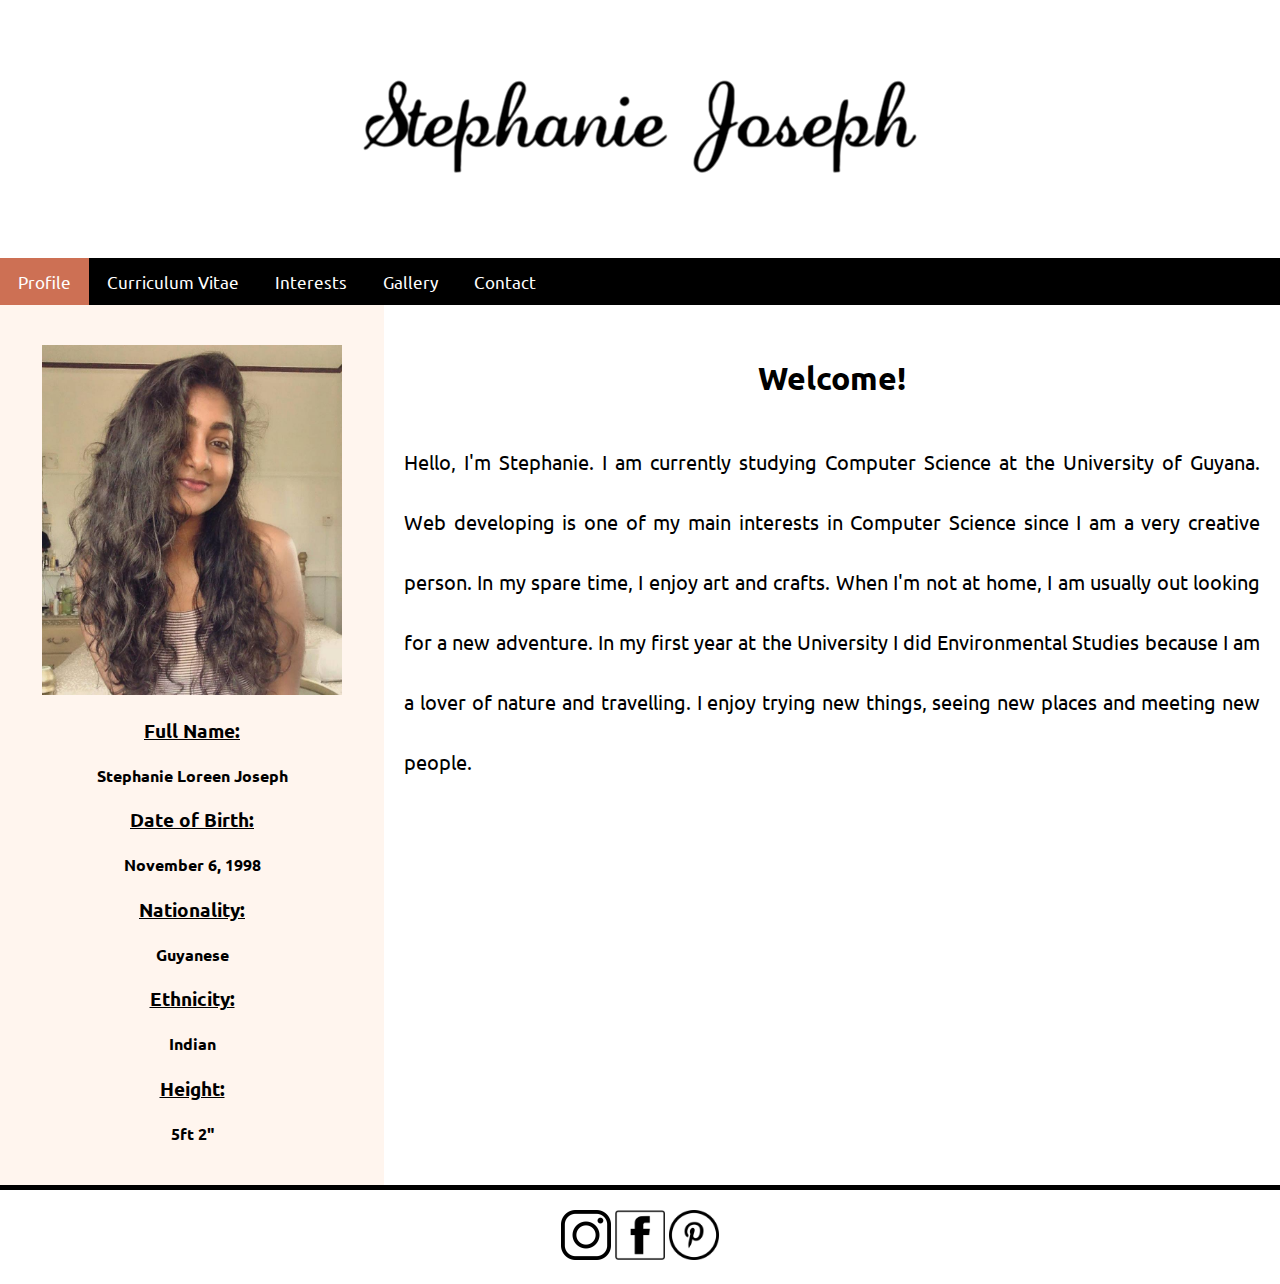
==== index.html @ dca3a4a3 "First Commit" ====
<!DOCTYPE html>
<html lang="en">
<head>
<meta charset="UTF-8">
<meta name="viewport" content="width=device-width, initial-scale=1">
<link href="https://fonts.googleapis.com/css?family=Ubuntu" rel="stylesheet">
<link rel="stylesheet" href= "style.css">
<link rel="icon" type="image/png" href="fav.png">
<title>Stephanie Joseph</title>
<style>
 h3 {
   text-decoration: underline
 }
 </style>
</head>
<body>

<div class="header">
  <center><img src= "name.png"><center>
</div>

<div class="topnav" id="myTopnav">
  <a href="index.html" class="active">Profile</a>
  <a href="cv.html">Curriculum Vitae</a>
  <a href="interests.html">Interests</a>
  <a href="gallery.html">Gallery</a>
  <a href="contact.html">Contact</a>
  <a href="javascript:void(0);" style="font-size:15px;" class="icon" onclick="myFunction()">&#9776;</a>
</div>

<script>
function myFunction() {
    var x = document.getElementById("myTopnav");
    if (x.className === "topnav") {
        x.className += " responsive";
    } else {
        x.className = "topnav";
    }
}
</script>

<div class="row">
  <div class="side">
      <center><h2></h2>
      <img src="img6.jpg" alt="Stephanie" style="width:300px;height:350px;">
      <h3>Full Name:</h3>
      <h4>Stephanie Loreen Joseph</h4>
      <h3>Date of Birth:</h3>
      <h4>November 6, 1998</h4>
      <h3>Nationality:</h3>
      <h4>Guyanese</h4>
      <h3>Ethnicity:</h3>
      <h4>Indian</h4>
      <h3>Height:</h3>
      <h4>5ft 2"</h4></center>
  </div>
  <div class="main">
      <center><h1>Welcome!</h1>
        <p id = "intro">Hello, I'm Stephanie. I am currently studying Computer Science at the University of Guyana.
        Web developing is one of my main interests in Computer Science since I am a very creative person.
        In my spare time, I enjoy art and crafts. When I'm not at home, I am usually out looking for
        a new adventure. In my first year at the University I did Environmental Studies because I am a lover of nature
        and travelling. I enjoy trying new things, seeing new places and meeting
        new people.<p></center>

  </div>
  </div>
<div class="footer">
  <center>
  <a href="https://www.instagram.com/stephie.lj/" target="_blank"><img src="insta.png" width="50px" height="50px"></a>
  <a href="https://www.facebook.com/stephanie.joseph.31337" target="_blank"><img src="fb.png" width="50px" height="50px"></a>
  <a href="https://www.pinterest.com/stephiejoseph/" target="_blank"><img src="pin.png" width="50px" height="50px"></a>
</center>
</div>

</body>
</html>
---- style.css ----
* {
    box-sizing: border-box;
}

@font-face {
    font-family: 'adine_kirnbergregular';
    src: url('adine_kirnberg-webfont.woff2') format('woff2'),
         url('adine_kirnberg-webfont.woff') format('woff');
    font-weight: normal;
    font-style: normal;
}

h1,h2,h3,h4,p,th,td, button, a {
    font-family: 'Ubuntu', sans-serif;
}

button {
  font-size: 1rem;
}

h1 {
  line-height: 2;
}

#intro {
  line-height: 3;
  letter-spacing: 3;
  text-align: justify;
  font-size: 20px;
}
/* Style the body */
body {
    margin: 0;
}

/* Header/logo Title */
.header {
    padding: 60px;
    text-align: center;
    color: black;
}

.header , .footer {
  background-image: url("bg.JPG");

}

/* Increase the font size of the heading */
.header h1 {
    font-size: 40px;
    font-family: 'adine_kirnbergregular';
}

/* Style the top navigation bar */
#myTopnav {
  position: sticky;
  top: 0%;
  z-index: 1000;
}

.topnav {
  overflow: hidden;
  background-color: black;
}

.topnav a {
  float: left;
  display: block;
  color: white;
  text-align: center;
  padding: 13px 18px;
  text-decoration: none;
  font-size: 17px;
}

.topnav a:hover {
  background-color: #ddd;
  color: black;
}

.active {
  background-color: #CD7054;
  color: white;
}

.topnav .icon {
  display: none;
}

@media screen and (max-width: 600px) {
  .topnav a:not(:first-child) {display: none;}
  .topnav a.icon {
    float: right;
    display: block;
  }
}

@media screen and (max-width: 600px) {
  .topnav.responsive {position: relative;}
  .topnav.responsive .icon {
    position: absolute;
    right: 0;
    top: 0;
  }
  .topnav.responsive a {
    float: none;
    display: block;
    text-align: left;
  }
}

/* Column container */
.row {
    display: -ms-flexbox; /* IE10 */
    display: flex;
    -ms-flex-wrap: wrap; /* IE10 */
    flex-wrap: wrap;
}

/* Create two unequal columns that sits next to each other */
/* Sidebar/left column */
.side {
    -ms-flex: 30%; /* IE10 */
    flex: 30%;
    background-color: #FFF5EE;
    padding: 20px;
}

/* Main column */
.main {
    -ms-flex: 70%; /* IE10 */
    flex: 70%;
    background-color: white;
    padding: 20px;
}

/* Footer */
.footer {
    border-top: 5px solid black;
    padding: 20px;
    text-align: center;
}

/* Responsive layout - when the screen is less than 700px wide, make the two columns stack on top of each other instead of next to each other */
@media screen and (max-width: 700px) {
    .row {
        flex-direction: column;
    }
}

/* Responsive layout - when the screen is less than 400px wide, make the navigation links stack on top of each other instead of next to each other */
@media screen and (max-width: 400px) {
    .navbar a {
        float: none;
        width: 100%;
    }
}

table {
    border-collapse: collapse;
    border-spacing: 0;
    width: 100%;
    border: 2px solid #CD7054;
}

th, td {
    border: 2px solid #CD7054;
    text-align: left;
    padding: 8px;
}

/* The actual timeline (the vertical ruler) */
.timeline {
    position: relative;
    max-width: 1200px;
}

/* The actual timeline (the vertical ruler) */
.timeline::after {
    content: '';
    position: absolute;
    width: 6px;
    background-color: #CD7054;
    top: 0;
    bottom: 0;
    left: 50%;
    margin-left: -3px;
}

/* Container around content */
.container {
    padding: 10px 40px;
    position: relative;
    background-color: inherit;
    width: 50%;
}

/* The circles on the timeline */
.container::after {
    content: '';
    position: absolute;
    width: 25px;
    height: 25px;
    right: -17px;
    background-color: white;
    border: 4px solid #CD7054;
    top: 15px;
    border-radius: 50%;
}

/* Place the container to the left */
.left {
    left: 0;
}

/* Place the container to the right */
.right {
    left: 50%;
}

/* Add arrows to the left container (pointing right) */
.left::before {
    content: " ";
    height: 0;
    position: absolute;
    top: 22px;
    width: 0;
    z-index: 1;
    right: 30px;
    border: medium solid white;
    border-width: 10px 0 10px 10px;
    border-color: transparent transparent transparent white;
}

/* Add arrows to the right container (pointing left) */
.right::before {
    content: " ";
    height: 0;
    position: absolute;
    top: 22px;
    width: 0;
    z-index: 1;
    left: 30px;
    border: medium solid white;
    border-width: 10px 10px 10px 0;
    border-color: transparent white transparent transparent;
}

/* Fix the circle for containers on the right side */
.right::after {
    left: -16px;
}

/* The actual content */
.content {
    padding: 20px 30px;
    background-color: white;
    position: relative;
    border-radius: 6px;
    text-align: center;
}

/* Media queries - Responsive timeline on screens less than 600px wide */
@media screen and (max-width: 600px) {
  /* Place the timelime to the left */
  .timeline::after {
    left: 31px;
  }

  /* Make sure that all arrows are pointing leftwards */
  .container::before {
    left: 60px;
    border: medium solid white;
    border-width: 10px 10px 10px 0;
    border-color: transparent white transparent transparent;
  }

  /* Make sure all circles are at the same spot */
  .left::after, .right::after {
    left: 15px;
  }

  /* Make all right containers behave like the left ones */
  .right {
    left: 0%;
  }
}

.row1 {
    margin: 10px -16px;
}

/* Add padding BETWEEN each column */
.row1,
.row1 > .column1 {
    padding: 8px;
}

/* Create three equal columns that floats next to each other */
.column1 {
    float: left;
    width: 33.33%;
    display: none; /* Hide all elements by default */
}

/* Clear floats after rows */
.row1:after {
    content: "";
    display: table;
    clear: both;
}

/* Content */
.content {
    background-color: white;
    padding: 10px;
}

/* The "show" class is added to the filtered elements */
.show {
  display: block;
}

/* Style the buttons */
.btn {
  border: none;
  outline: none;
  padding: 12px 16px;
  background-color: white;
  cursor: pointer;
}

.btn:hover {
  background-color: #ddd;
}

.btn.active {
  background-color: #666;
  color: white;
}

div.gallery {
    margin: 12px;
    border: 1px solid black;
    float: left;
    width: 200px;
}

div.gallery:hover {
    border: 2px solid black;
}

div.gallery img {
    width: 100%;
    height: auto;
}

div.desc {
    padding: 15px;
    text-align: center;
    background-color: #FFF5EE;
}

.card {
  box-shadow: 0 4px 8px 0 rgba(0, 0, 0, 0.2);
  max-width: 400px;
  margin: auto;
  text-align: center;
  font-family: arial;
}

.title {
  color: grey;
  font-size: 20px;
}

button:hover, a:hover {
  opacity: 0.7;
}
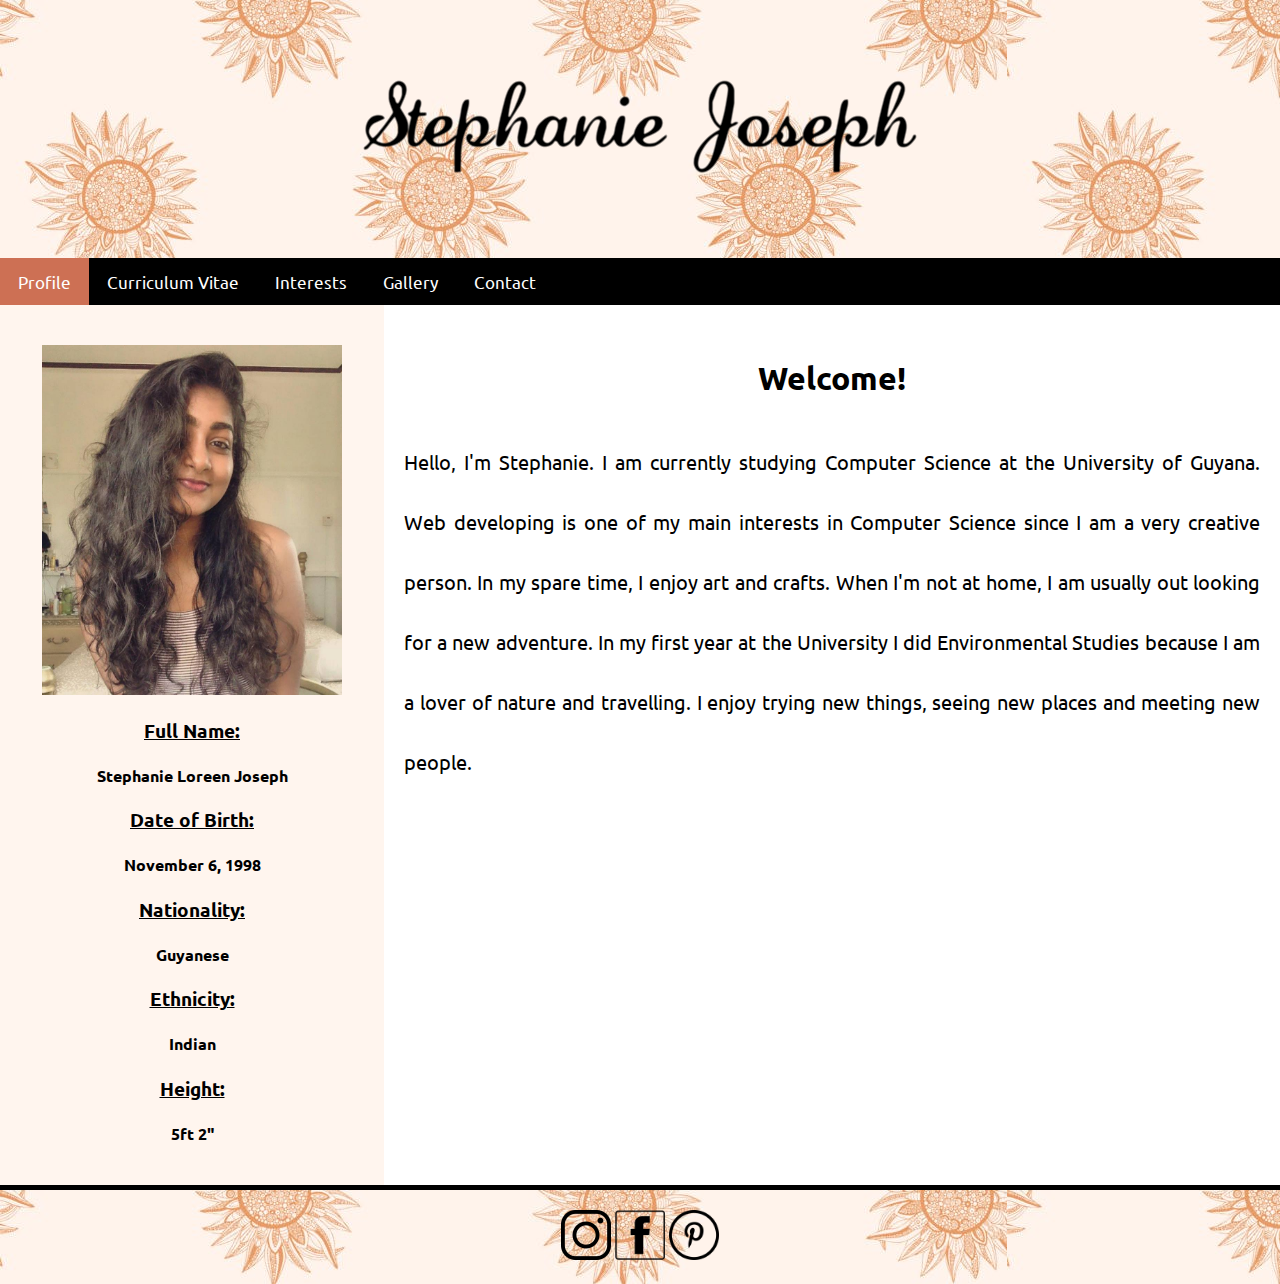
==== commit f13b4e07: "commit" ====
--- a/index.html
+++ b/index.html
@@ -5,7 +5,7 @@
 <meta name="viewport" content="width=device-width, initial-scale=1">
 <link href="https://fonts.googleapis.com/css?family=Ubuntu" rel="stylesheet">
 <link rel="stylesheet" href= "style.css">
-<link rel="icon" type="image/png" href="fav.png">
+<link rel="icon" type="image/ico" href="fav.ico">
 <title>Stephanie Joseph</title>
 <style>
  h3 {
--- a/style.css
+++ b/style.css
@@ -41,7 +41,7 @@
 }
 
 .header , .footer {
-  background-image: url("bg.JPG");
+  background-image: url("bg.jpg");
 
 }
 
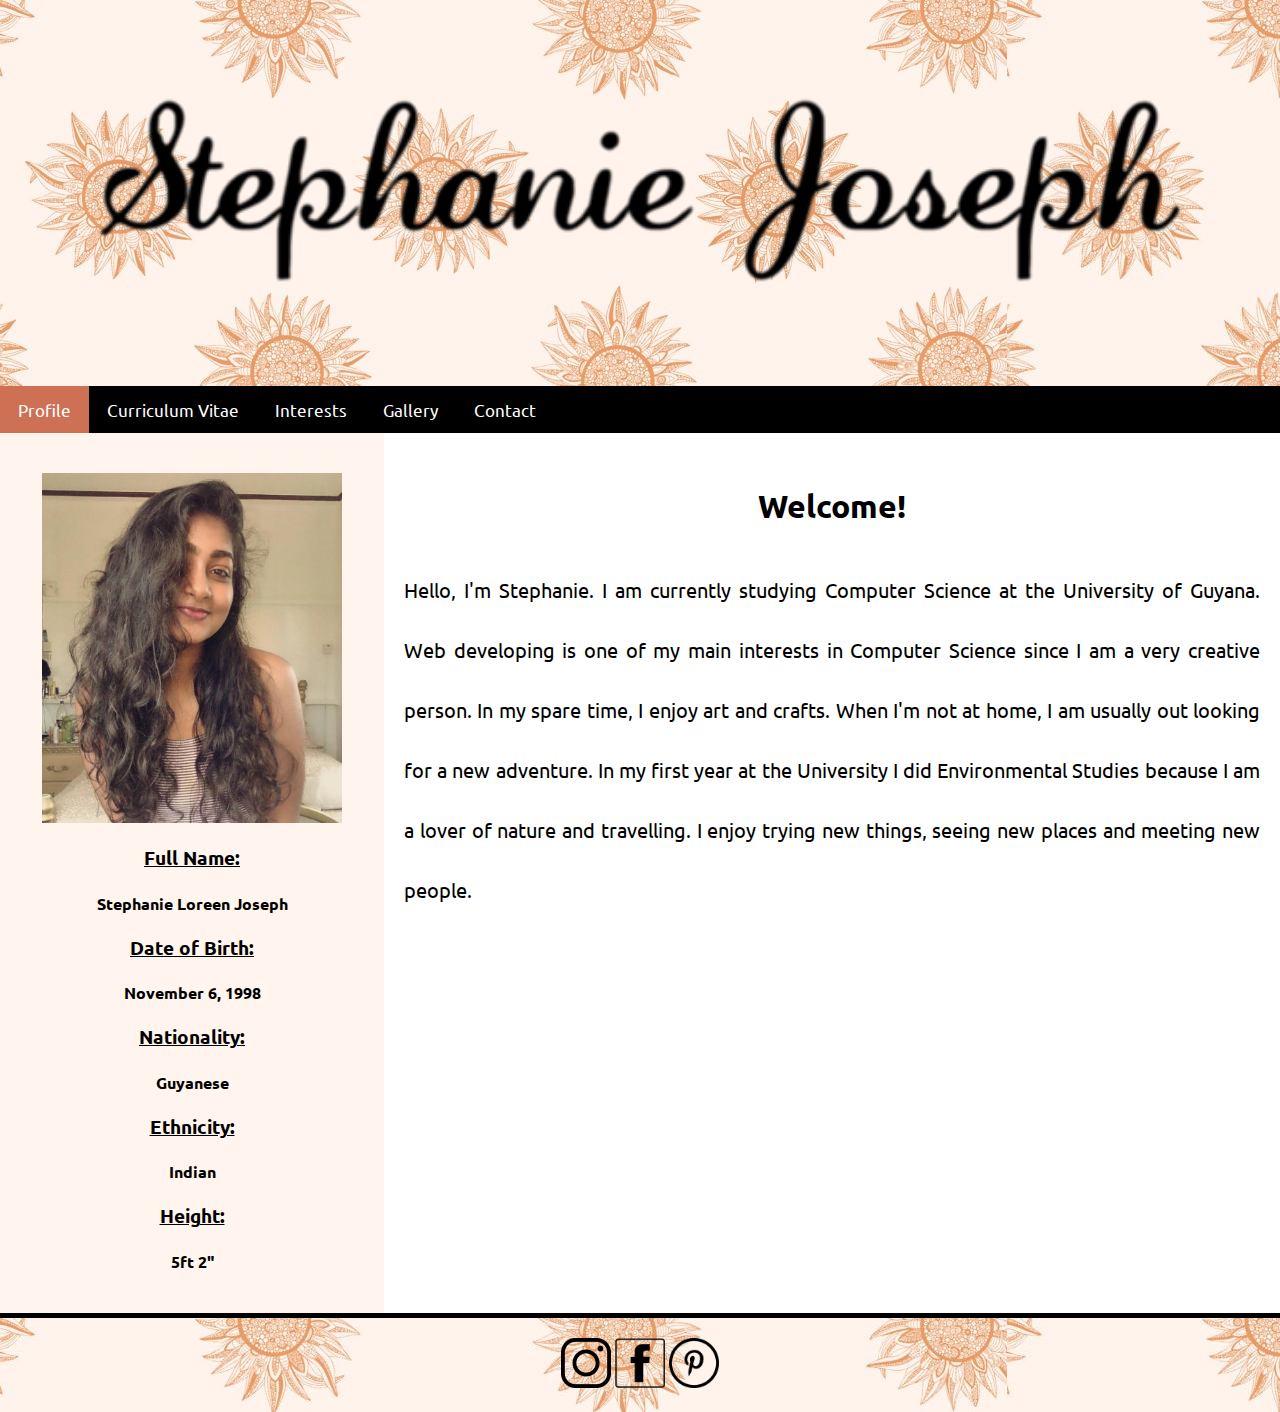
==== commit 7213e707: "commit" ====
--- a/index.html
+++ b/index.html
@@ -5,7 +5,7 @@
 <meta name="viewport" content="width=device-width, initial-scale=1">
 <link href="https://fonts.googleapis.com/css?family=Ubuntu" rel="stylesheet">
 <link rel="stylesheet" href= "style.css">
-<link rel="icon" type="image/ico" href="fav.ico">
+<link rel="icon" type="image/ico" href="fav.png">
 <title>Stephanie Joseph</title>
 <style>
  h3 {
@@ -16,7 +16,7 @@
 <body>
 
 <div class="header">
-  <center><img src= "name.png"><center>
+  <center><img src= "name.png" class="responsive"><center>
 </div>
 
 <div class="topnav" id="myTopnav">
--- a/style.css
+++ b/style.css
@@ -20,6 +20,11 @@
 
 h1 {
   line-height: 2;
+}
+
+.responsive {
+    width: 100%;
+    height: auto;
 }
 
 #intro {
